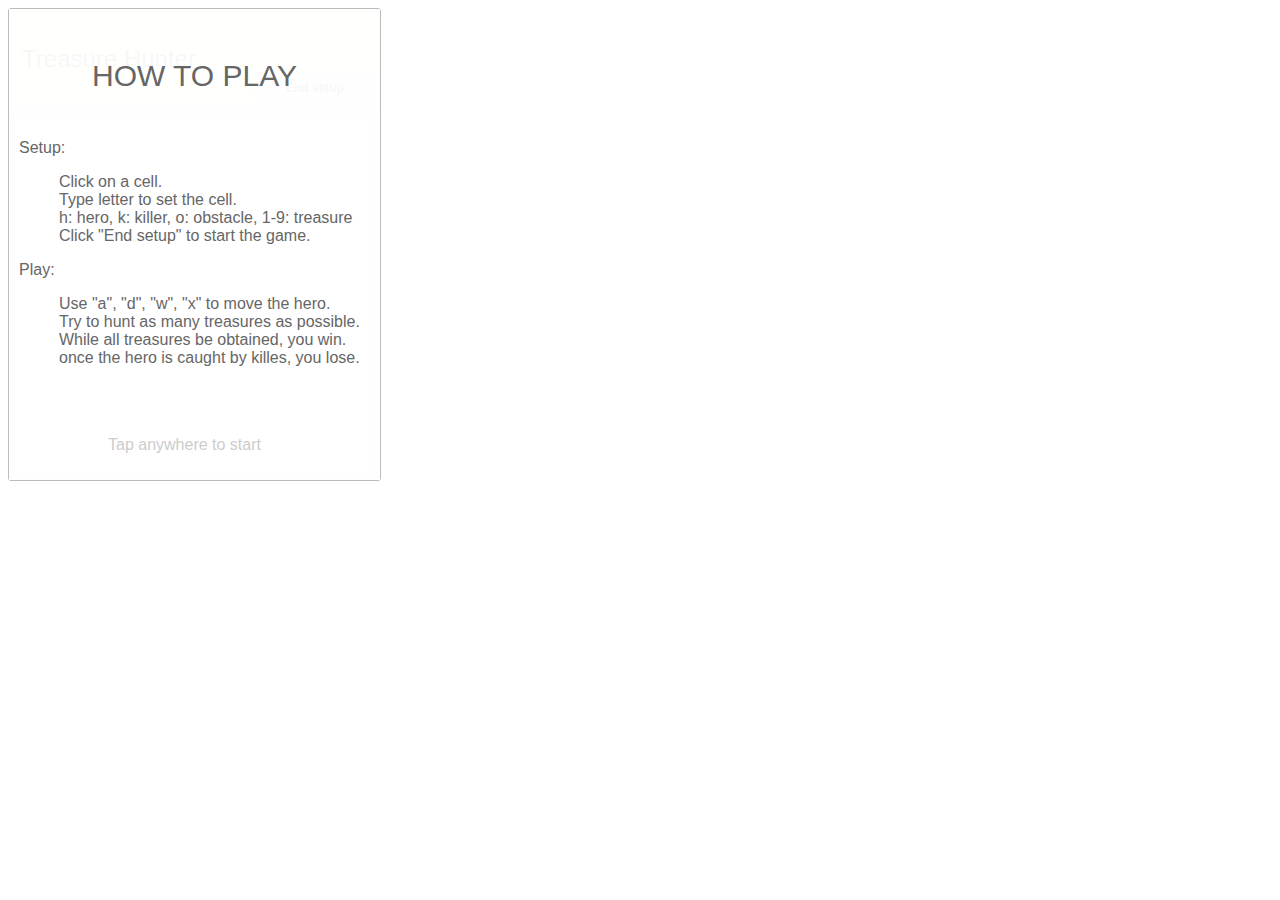
==== index.html @ 4d905840 "rename index page" ====
<!DOCTYPE html>
<html>
<head>
<meta charset="UTF-8">
<title>Treasure Hunter</title>
  <link href="style/main.css" rel="stylesheet" type="text/css">
</head>
<body>
  <div id="play-stage-container" class="container">
    <div class="heading">
      <div class="game-name">Treasure Hunter</div>
      <div id="play-panel" class="panel">
        <div class="score-round-container">
          <p>Score:<span id="score">0</span>
          <p>Round:<span id="round">0</span>
        </div>
        <button id="end-play" class="control">End play</button>
      </div>
      <div id="setup-panel" class="panel">
        <button id="end-setup" class="control">End setup</button>
      </div>
    </div>
    <div id="stage">
      <table>
        <tr>
          <td></td>
          <td></td>
          <td></td>
          <td></td>
          <td></td>
          <td></td>
          <td></td>
          <td></td>
          <td></td>
          <td></td>
        </tr>
        <tr>
          <td></td>
          <td></td>
          <td></td>
          <td></td>
          <td></td>
          <td></td>
          <td></td>
          <td></td>
          <td></td>
          <td></td>
        </tr>
        <tr>
          <td></td>
          <td></td>
          <td></td>
          <td></td>
          <td></td>
          <td></td>
          <td></td>
          <td></td>
          <td></td>
          <td></td>
        </tr>
        <tr>
          <td></td>
          <td></td>
          <td></td>
          <td></td>
          <td></td>
          <td></td>
          <td></td>
          <td></td>
          <td></td>
          <td></td>
        </tr>
        <tr>
          <td></td>
          <td></td>
          <td></td>
          <td></td>
          <td></td>
          <td></td>
          <td></td>
          <td></td>
          <td></td>
          <td></td>
        </tr>
        <tr>
          <td></td>
          <td></td>
          <td></td>
          <td></td>
          <td></td>
          <td></td>
          <td></td>
          <td></td>
          <td></td>
          <td></td>
        </tr>
        <tr>
          <td></td>
          <td></td>
          <td></td>
          <td></td>
          <td></td>
          <td></td>
          <td></td>
          <td></td>
          <td></td>
          <td></td>
        </tr>
        <tr>
          <td></td>
          <td></td>
          <td></td>
          <td></td>
          <td></td>
          <td></td>
          <td></td>
          <td></td>
          <td></td>
          <td></td>
        </tr>
        <tr>
          <td></td>
          <td></td>
          <td></td>
          <td></td>
          <td></td>
          <td></td>
          <td></td>
          <td></td>
          <td></td>
          <td></td>
        </tr>
        <tr>
          <td></td>
          <td></td>
          <td></td>
          <td></td>
          <td></td>
          <td></td>
          <td></td>
          <td></td>
          <td></td>
          <td></td>
        </tr>
      </table>
    </div>
    <div id="end-stage-container">
      <div id="outcome"></div>
      <p class="restart">Tap anywhere to restart</p>
    </div>
    <div id="description-container">
      <div id="description">
        <p class="description-title">HOW TO PLAY</p>
        <dl>
          <dt>Setup:</dt>
          <dd>Click on a cell.</dd>
          <dd>Type letter to set the cell.</dd>
          <dd>h: hero, k: killer, o: obstacle, 1-9: treasure</dd>
          <dd>Click "End setup" to start the game.</dd>
          <dt>Play:</dt>
          <dd>Use "a", "d", "w", "x" to move the hero.</dd>
          <dd>Try to hunt as many treasures as possible.</dd>
          <dd>While all treasures be obtained, you win.</dd>
          <dd>once the hero is caught by killes, you lose.</dd>
      </dl>
      <p class="description-start">Tap anywhere to start</p>
    </div>
    </div>
  </div>
  <script src="game_manager.js"></script>
  <script src="hero.js"></script>
  <script src="obstacle.js"></script>
  <script src="killer.js"></script>
  <script src="treasure.js"></script>
  <script src="grid.js"></script>
<script>
  Array.prototype.removeElement = function(index) {
    if (index < 0)
      return this;
    return this.slice(0, index).concat(this.slice(index + 1, this.length));
  }

  function $(id) {
    return document.getElementById(id);
  }

  var gameManager = new GameManager();
  gameManager.initGame();


</script>
</body>
</html>
---- style/main.css ----
@CHARSET "UTF-8";

body {
	position: relative;
	text-align: center;
	font-family: "Arial";
	color: #333333;
}

.container {
	position: absolute;
	width: 371px;
	
	background-color: #e3e3e3;
	border: 1px solid #bbb;
	border-radius: 3px;
	-webkit-box-shadow: inset 0 0 1px 1px #f6f6f6;
	box-shadow: inset 0 0 1px 1px #f6f6f6;
	z-index: -100;
}

#end-stage-container {
	position: absolute;
	top: 0;
	margin: 0 auto;
	width: 100%;
	height: 100%;
	display: none;
	color: black;
	
	background:rgba(128, 128, 128, 0.8) none repeat scroll 0 0 !important;
}

.restart {
	position: absolute;
	bottom: 10px;
	width: 100%;
	text-align: center;
	color: #CCC;
}

#description-container {
	position: absolute;
	top: 0;
	margin: 0 auto;
	width: 100%;
	height: 100%;
	color: black;
	text-align: left;
	
	background:rgba(255, 255, 255, 0.96) none repeat scroll 0 0 !important;
}

#description {
	margin: 50px 10px auto 10px;
	color: #666;
	cursor: pointer;
}

#description .description-title {
	font-size: 30px;
	text-align: center;
}

#description dt {
	line-height: 50px;
}

#description .description-start {
	position: absolute;
	margin-left: -20px;
	bottom: 10px;
	width: 100%;
	text-align: center;
	color: #CCC;
}

.heading {
	position: relative;
	height: 100px;
	background-color: #FFFFDD;
	border-radius: 3px 3px 0 0;
}

.game-name {
	position: relative;
	float: left;
	width: 200px;
	height: 100%;
	line-height: 100px;
	font-size: 24px;
}

.panel {
	position: relative;
	float: right;
	width: 120px;
	height: 100%;
	margin-right: 5px;
}

.score-round-container {
	margin: 5px auto;
	background: #eeeeee;
	border: 1px solid #bbb;
	border-radius: 3px;
	-webkit-box-shadow: inset 0 0 1px 1px #f6f6f6;
	box-shadow: inset 0 0 1px 1px #f6f6f6;
}

.score-round-container p {
	margin: 5px;
}

button.control {
	position: absolute;
	bottom: 5px;
	left: 0;
	width: 120px;
	
	background: #e3e3e3;
	border: 1px solid #bbb;
	border-radius: 3px;
	-webkit-box-shadow: inset 0 0 1px 1px #f6f6f6;
	box-shadow: inset 0 0 1px 1px #f6f6f6;
	color: #333;
	font: bold 12px/1 "helvetica neue", helvetica, arial, sans-serif;
	padding: 8px 0 9px;
	text-align: center;
	text-shadow: 0 1px 0 #fff;
}

button.control:hover {
	background: #d9d9d9;
	-webkit-box-shadow: inset 0 0 1px 1px #eaeaea;
	box-shadow: inset 0 0 1px 1px #eaeaea;
	color: #222;
	cursor: pointer;
}

button.control:active {
	background: #d0d0d0;
	-webkit-box-shadow: inset 0 0 1px 1px #e3e3e3;
	box-shadow: inset 0 0 1px 1px #e3e3e3;
	color: #000;
}

#stage {
	position: relative;
	width: 361px;
	height: 361px;
	margin: 5px auto 5px auto;
	background-color: #F9F9F9;
	z-index: -100;
}

table {
	border-collapse: collapse;
	position: absolute;
	width: 361px;
	height: 361px;
}

td {
	border: 1px solid #e3e3e3;
}

td:focus {
	border: 2px solid #e3e3e3;
}

#outcome {
	margin-top: 200px;
	font-size: 48px;
}

.cell {
	position: absolute;
	line-height: 36px;
	width: 35px;
	height: 35px;
}

.hero {
	/* background-color: #CCFFCC; */
	background-image: url(../images/hero.png);
	background-size: contain;
	border: 0px;
	z-index: -20;
}

.killer {
	/* background-color: #FFCCCC; */
	background-image: url(../images/killer.png);
	background-size: contain;
	z-index: -10;
}

.treasure {
	/* background-color: #FFFFCC; */
	background-image: url(../images/treasure.png);
	background-size: contain;
	z-index: -30;
}

.obstacle {
	/* background-color: #CCCCCC; */
	background-image: url(../images/obstacle.png);
	background-size: contain;
	z-index: -10;
}
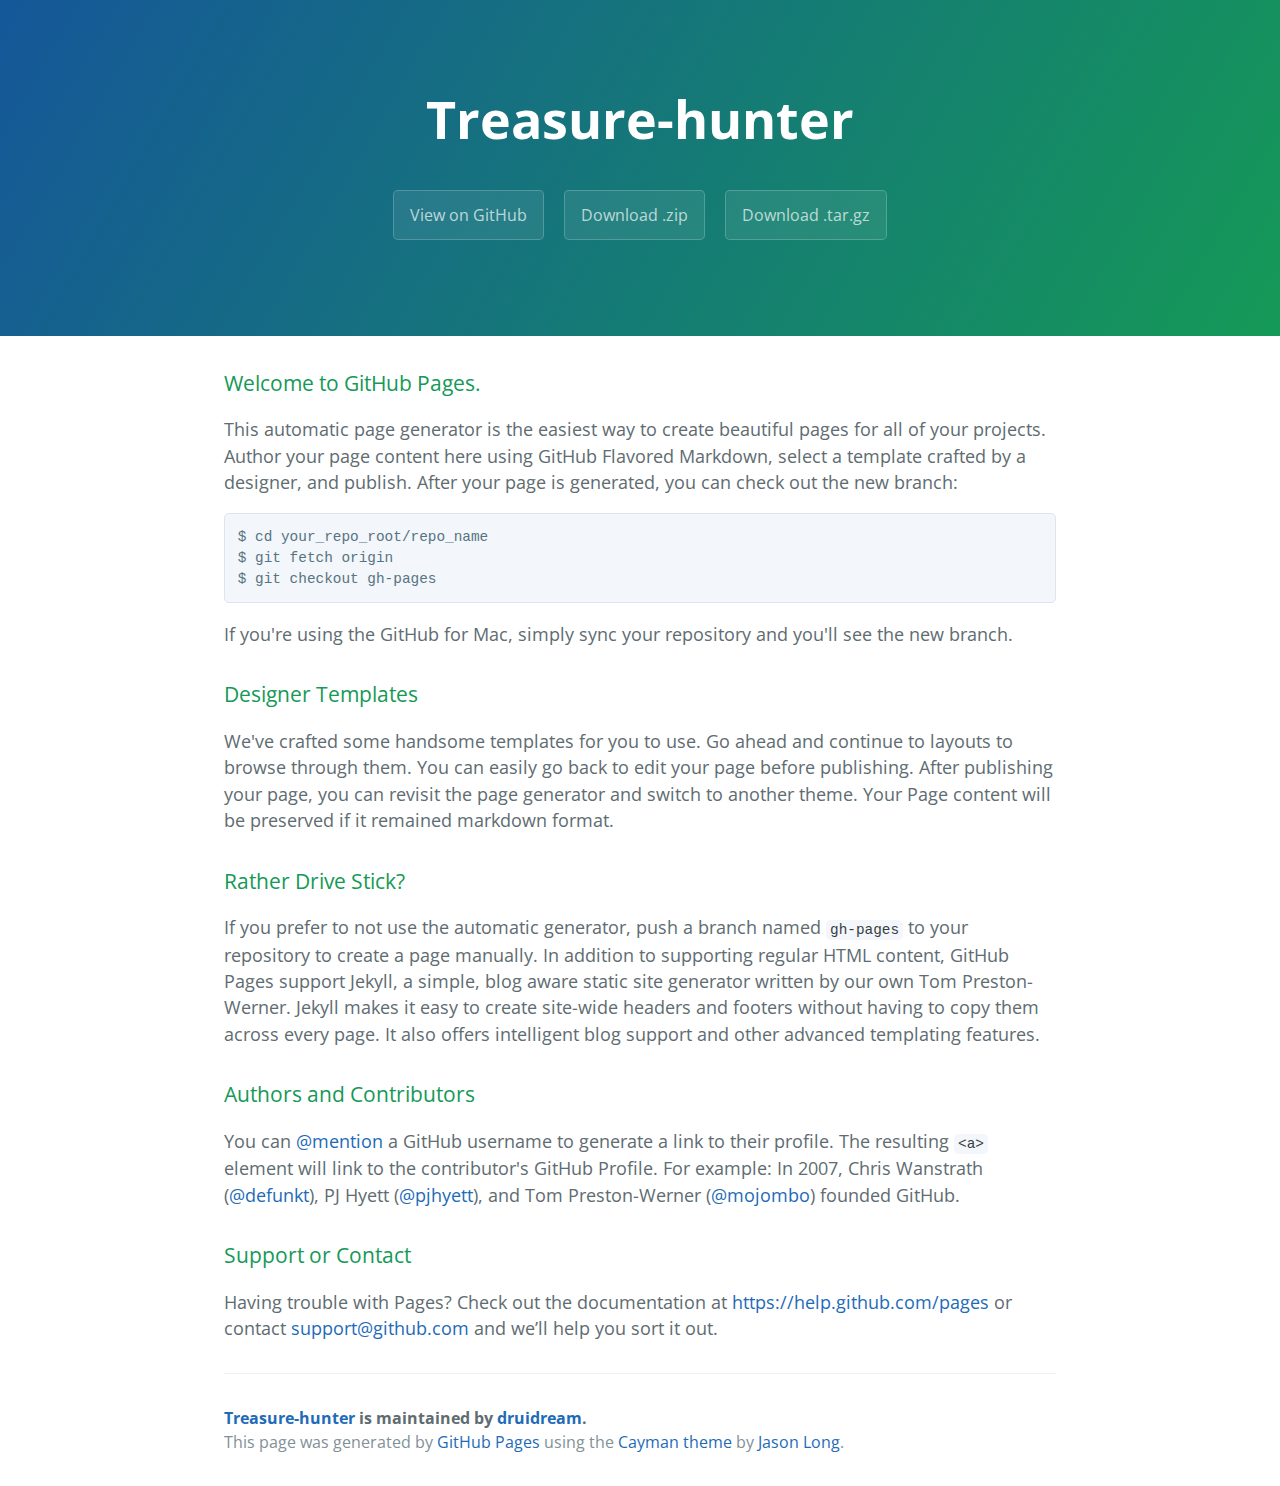
==== commit 430e3e23: "Create gh-pages branch via GitHub" ====
--- a/index.html
+++ b/index.html
@@ -1,193 +1,65 @@
 <!DOCTYPE html>
-<html>
-<head>
-<meta charset="UTF-8">
-<title>Treasure Hunter</title>
-  <link href="style/main.css" rel="stylesheet" type="text/css">
-</head>
-<body>
-  <div id="play-stage-container" class="container">
-    <div class="heading">
-      <div class="game-name">Treasure Hunter</div>
-      <div id="play-panel" class="panel">
-        <div class="score-round-container">
-          <p>Score:<span id="score">0</span>
-          <p>Round:<span id="round">0</span>
-        </div>
-        <button id="end-play" class="control">End play</button>
-      </div>
-      <div id="setup-panel" class="panel">
-        <button id="end-setup" class="control">End setup</button>
-      </div>
-    </div>
-    <div id="stage">
-      <table>
-        <tr>
-          <td></td>
-          <td></td>
-          <td></td>
-          <td></td>
-          <td></td>
-          <td></td>
-          <td></td>
-          <td></td>
-          <td></td>
-          <td></td>
-        </tr>
-        <tr>
-          <td></td>
-          <td></td>
-          <td></td>
-          <td></td>
-          <td></td>
-          <td></td>
-          <td></td>
-          <td></td>
-          <td></td>
-          <td></td>
-        </tr>
-        <tr>
-          <td></td>
-          <td></td>
-          <td></td>
-          <td></td>
-          <td></td>
-          <td></td>
-          <td></td>
-          <td></td>
-          <td></td>
-          <td></td>
-        </tr>
-        <tr>
-          <td></td>
-          <td></td>
-          <td></td>
-          <td></td>
-          <td></td>
-          <td></td>
-          <td></td>
-          <td></td>
-          <td></td>
-          <td></td>
-        </tr>
-        <tr>
-          <td></td>
-          <td></td>
-          <td></td>
-          <td></td>
-          <td></td>
-          <td></td>
-          <td></td>
-          <td></td>
-          <td></td>
-          <td></td>
-        </tr>
-        <tr>
-          <td></td>
-          <td></td>
-          <td></td>
-          <td></td>
-          <td></td>
-          <td></td>
-          <td></td>
-          <td></td>
-          <td></td>
-          <td></td>
-        </tr>
-        <tr>
-          <td></td>
-          <td></td>
-          <td></td>
-          <td></td>
-          <td></td>
-          <td></td>
-          <td></td>
-          <td></td>
-          <td></td>
-          <td></td>
-        </tr>
-        <tr>
-          <td></td>
-          <td></td>
-          <td></td>
-          <td></td>
-          <td></td>
-          <td></td>
-          <td></td>
-          <td></td>
-          <td></td>
-          <td></td>
-        </tr>
-        <tr>
-          <td></td>
-          <td></td>
-          <td></td>
-          <td></td>
-          <td></td>
-          <td></td>
-          <td></td>
-          <td></td>
-          <td></td>
-          <td></td>
-        </tr>
-        <tr>
-          <td></td>
-          <td></td>
-          <td></td>
-          <td></td>
-          <td></td>
-          <td></td>
-          <td></td>
-          <td></td>
-          <td></td>
-          <td></td>
-        </tr>
-      </table>
-    </div>
-    <div id="end-stage-container">
-      <div id="outcome"></div>
-      <p class="restart">Tap anywhere to restart</p>
-    </div>
-    <div id="description-container">
-      <div id="description">
-        <p class="description-title">HOW TO PLAY</p>
-        <dl>
-          <dt>Setup:</dt>
-          <dd>Click on a cell.</dd>
-          <dd>Type letter to set the cell.</dd>
-          <dd>h: hero, k: killer, o: obstacle, 1-9: treasure</dd>
-          <dd>Click "End setup" to start the game.</dd>
-          <dt>Play:</dt>
-          <dd>Use "a", "d", "w", "x" to move the hero.</dd>
-          <dd>Try to hunt as many treasures as possible.</dd>
-          <dd>While all treasures be obtained, you win.</dd>
-          <dd>once the hero is caught by killes, you lose.</dd>
-      </dl>
-      <p class="description-start">Tap anywhere to start</p>
-    </div>
-    </div>
-  </div>
-  <script src="game_manager.js"></script>
-  <script src="hero.js"></script>
-  <script src="obstacle.js"></script>
-  <script src="killer.js"></script>
-  <script src="treasure.js"></script>
-  <script src="grid.js"></script>
-<script>
-  Array.prototype.removeElement = function(index) {
-    if (index < 0)
-      return this;
-    return this.slice(0, index).concat(this.slice(index + 1, this.length));
-  }
+<html lang="en-us">
+  <head>
+    <meta charset="UTF-8">
+    <title>Treasure-hunter by druidream</title>
+    <meta name="viewport" content="width=device-width, initial-scale=1">
+    <link rel="stylesheet" type="text/css" href="stylesheets/normalize.css" media="screen">
+    <link href='http://fonts.googleapis.com/css?family=Open+Sans:400,700' rel='stylesheet' type='text/css'>
+    <link rel="stylesheet" type="text/css" href="stylesheets/stylesheet.css" media="screen">
+    <link rel="stylesheet" type="text/css" href="stylesheets/github-light.css" media="screen">
+  </head>
+  <body>
+    <section class="page-header">
+      <h1 class="project-name">Treasure-hunter</h1>
+      <h2 class="project-tagline"></h2>
+      <a href="https://github.com/druidream/Treasure-hunter" class="btn">View on GitHub</a>
+      <a href="https://github.com/druidream/Treasure-hunter/zipball/master" class="btn">Download .zip</a>
+      <a href="https://github.com/druidream/Treasure-hunter/tarball/master" class="btn">Download .tar.gz</a>
+    </section>
 
-  function $(id) {
-    return document.getElementById(id);
-  }
+    <section class="main-content">
+      <h3>
+<a id="welcome-to-github-pages" class="anchor" href="#welcome-to-github-pages" aria-hidden="true"><span class="octicon octicon-link"></span></a>Welcome to GitHub Pages.</h3>
 
-  var gameManager = new GameManager();
-  gameManager.initGame();
+<p>This automatic page generator is the easiest way to create beautiful pages for all of your projects. Author your page content here using GitHub Flavored Markdown, select a template crafted by a designer, and publish. After your page is generated, you can check out the new branch:</p>
 
+<pre><code>$ cd your_repo_root/repo_name
+$ git fetch origin
+$ git checkout gh-pages
+</code></pre>
 
-</script>
-</body>
-</html>+<p>If you're using the GitHub for Mac, simply sync your repository and you'll see the new branch.</p>
+
+<h3>
+<a id="designer-templates" class="anchor" href="#designer-templates" aria-hidden="true"><span class="octicon octicon-link"></span></a>Designer Templates</h3>
+
+<p>We've crafted some handsome templates for you to use. Go ahead and continue to layouts to browse through them. You can easily go back to edit your page before publishing. After publishing your page, you can revisit the page generator and switch to another theme. Your Page content will be preserved if it remained markdown format.</p>
+
+<h3>
+<a id="rather-drive-stick" class="anchor" href="#rather-drive-stick" aria-hidden="true"><span class="octicon octicon-link"></span></a>Rather Drive Stick?</h3>
+
+<p>If you prefer to not use the automatic generator, push a branch named <code>gh-pages</code> to your repository to create a page manually. In addition to supporting regular HTML content, GitHub Pages support Jekyll, a simple, blog aware static site generator written by our own Tom Preston-Werner. Jekyll makes it easy to create site-wide headers and footers without having to copy them across every page. It also offers intelligent blog support and other advanced templating features.</p>
+
+<h3>
+<a id="authors-and-contributors" class="anchor" href="#authors-and-contributors" aria-hidden="true"><span class="octicon octicon-link"></span></a>Authors and Contributors</h3>
+
+<p>You can <a href="https://github.com/blog/821" class="user-mention">@mention</a> a GitHub username to generate a link to their profile. The resulting <code>&lt;a&gt;</code> element will link to the contributor's GitHub Profile. For example: In 2007, Chris Wanstrath (<a href="https://github.com/defunkt" class="user-mention">@defunkt</a>), PJ Hyett (<a href="https://github.com/pjhyett" class="user-mention">@pjhyett</a>), and Tom Preston-Werner (<a href="https://github.com/mojombo" class="user-mention">@mojombo</a>) founded GitHub.</p>
+
+<h3>
+<a id="support-or-contact" class="anchor" href="#support-or-contact" aria-hidden="true"><span class="octicon octicon-link"></span></a>Support or Contact</h3>
+
+<p>Having trouble with Pages? Check out the documentation at <a href="https://help.github.com/pages">https://help.github.com/pages</a> or contact <a href="mailto:support@github.com">support@github.com</a> and we’ll help you sort it out.</p>
+
+      <footer class="site-footer">
+        <span class="site-footer-owner"><a href="https://github.com/druidream/Treasure-hunter">Treasure-hunter</a> is maintained by <a href="https://github.com/druidream">druidream</a>.</span>
+
+        <span class="site-footer-credits">This page was generated by <a href="https://pages.github.com">GitHub Pages</a> using the <a href="https://github.com/jasonlong/cayman-theme">Cayman theme</a> by <a href="https://twitter.com/jasonlong">Jason Long</a>.</span>
+      </footer>
+
+    </section>
+
+  
+  </body>
+</html>
+
--- a/stylesheets/stylesheet.css
+++ b/stylesheets/stylesheet.css
@@ -0,0 +1,245 @@
+* {
+  box-sizing: border-box; }
+
+body {
+  padding: 0;
+  margin: 0;
+  font-family: "Open Sans", "Helvetica Neue", Helvetica, Arial, sans-serif;
+  font-size: 16px;
+  line-height: 1.5;
+  color: #606c71; }
+
+a {
+  color: #1e6bb8;
+  text-decoration: none; }
+  a:hover {
+    text-decoration: underline; }
+
+.btn {
+  display: inline-block;
+  margin-bottom: 1rem;
+  color: rgba(255, 255, 255, 0.7);
+  background-color: rgba(255, 255, 255, 0.08);
+  border-color: rgba(255, 255, 255, 0.2);
+  border-style: solid;
+  border-width: 1px;
+  border-radius: 0.3rem;
+  transition: color 0.2s, background-color 0.2s, border-color 0.2s; }
+  .btn + .btn {
+    margin-left: 1rem; }
+
+.btn:hover {
+  color: rgba(255, 255, 255, 0.8);
+  text-decoration: none;
+  background-color: rgba(255, 255, 255, 0.2);
+  border-color: rgba(255, 255, 255, 0.3); }
+
+@media screen and (min-width: 64em) {
+  .btn {
+    padding: 0.75rem 1rem; } }
+
+@media screen and (min-width: 42em) and (max-width: 64em) {
+  .btn {
+    padding: 0.6rem 0.9rem;
+    font-size: 0.9rem; } }
+
+@media screen and (max-width: 42em) {
+  .btn {
+    display: block;
+    width: 100%;
+    padding: 0.75rem;
+    font-size: 0.9rem; }
+    .btn + .btn {
+      margin-top: 1rem;
+      margin-left: 0; } }
+
+.page-header {
+  color: #fff;
+  text-align: center;
+  background-color: #159957;
+  background-image: linear-gradient(120deg, #155799, #159957); }
+
+@media screen and (min-width: 64em) {
+  .page-header {
+    padding: 5rem 6rem; } }
+
+@media screen and (min-width: 42em) and (max-width: 64em) {
+  .page-header {
+    padding: 3rem 4rem; } }
+
+@media screen and (max-width: 42em) {
+  .page-header {
+    padding: 2rem 1rem; } }
+
+.project-name {
+  margin-top: 0;
+  margin-bottom: 0.1rem; }
+
+@media screen and (min-width: 64em) {
+  .project-name {
+    font-size: 3.25rem; } }
+
+@media screen and (min-width: 42em) and (max-width: 64em) {
+  .project-name {
+    font-size: 2.25rem; } }
+
+@media screen and (max-width: 42em) {
+  .project-name {
+    font-size: 1.75rem; } }
+
+.project-tagline {
+  margin-bottom: 2rem;
+  font-weight: normal;
+  opacity: 0.7; }
+
+@media screen and (min-width: 64em) {
+  .project-tagline {
+    font-size: 1.25rem; } }
+
+@media screen and (min-width: 42em) and (max-width: 64em) {
+  .project-tagline {
+    font-size: 1.15rem; } }
+
+@media screen and (max-width: 42em) {
+  .project-tagline {
+    font-size: 1rem; } }
+
+.main-content :first-child {
+  margin-top: 0; }
+.main-content img {
+  max-width: 100%; }
+.main-content h1, .main-content h2, .main-content h3, .main-content h4, .main-content h5, .main-content h6 {
+  margin-top: 2rem;
+  margin-bottom: 1rem;
+  font-weight: normal;
+  color: #159957; }
+.main-content p {
+  margin-bottom: 1em; }
+.main-content code {
+  padding: 2px 4px;
+  font-family: Consolas, "Liberation Mono", Menlo, Courier, monospace;
+  font-size: 0.9rem;
+  color: #383e41;
+  background-color: #f3f6fa;
+  border-radius: 0.3rem; }
+.main-content pre {
+  padding: 0.8rem;
+  margin-top: 0;
+  margin-bottom: 1rem;
+  font: 1rem Consolas, "Liberation Mono", Menlo, Courier, monospace;
+  color: #567482;
+  word-wrap: normal;
+  background-color: #f3f6fa;
+  border: solid 1px #dce6f0;
+  border-radius: 0.3rem; }
+  .main-content pre > code {
+    padding: 0;
+    margin: 0;
+    font-size: 0.9rem;
+    color: #567482;
+    word-break: normal;
+    white-space: pre;
+    background: transparent;
+    border: 0; }
+.main-content .highlight {
+  margin-bottom: 1rem; }
+  .main-content .highlight pre {
+    margin-bottom: 0;
+    word-break: normal; }
+.main-content .highlight pre, .main-content pre {
+  padding: 0.8rem;
+  overflow: auto;
+  font-size: 0.9rem;
+  line-height: 1.45;
+  border-radius: 0.3rem; }
+.main-content pre code, .main-content pre tt {
+  display: inline;
+  max-width: initial;
+  padding: 0;
+  margin: 0;
+  overflow: initial;
+  line-height: inherit;
+  word-wrap: normal;
+  background-color: transparent;
+  border: 0; }
+  .main-content pre code:before, .main-content pre code:after, .main-content pre tt:before, .main-content pre tt:after {
+    content: normal; }
+.main-content ul, .main-content ol {
+  margin-top: 0; }
+.main-content blockquote {
+  padding: 0 1rem;
+  margin-left: 0;
+  color: #819198;
+  border-left: 0.3rem solid #dce6f0; }
+  .main-content blockquote > :first-child {
+    margin-top: 0; }
+  .main-content blockquote > :last-child {
+    margin-bottom: 0; }
+.main-content table {
+  display: block;
+  width: 100%;
+  overflow: auto;
+  word-break: normal;
+  word-break: keep-all; }
+  .main-content table th {
+    font-weight: bold; }
+  .main-content table th, .main-content table td {
+    padding: 0.5rem 1rem;
+    border: 1px solid #e9ebec; }
+.main-content dl {
+  padding: 0; }
+  .main-content dl dt {
+    padding: 0;
+    margin-top: 1rem;
+    font-size: 1rem;
+    font-weight: bold; }
+  .main-content dl dd {
+    padding: 0;
+    margin-bottom: 1rem; }
+.main-content hr {
+  height: 2px;
+  padding: 0;
+  margin: 1rem 0;
+  background-color: #eff0f1;
+  border: 0; }
+
+@media screen and (min-width: 64em) {
+  .main-content {
+    max-width: 64rem;
+    padding: 2rem 6rem;
+    margin: 0 auto;
+    font-size: 1.1rem; } }
+
+@media screen and (min-width: 42em) and (max-width: 64em) {
+  .main-content {
+    padding: 2rem 4rem;
+    font-size: 1.1rem; } }
+
+@media screen and (max-width: 42em) {
+  .main-content {
+    padding: 2rem 1rem;
+    font-size: 1rem; } }
+
+.site-footer {
+  padding-top: 2rem;
+  margin-top: 2rem;
+  border-top: solid 1px #eff0f1; }
+
+.site-footer-owner {
+  display: block;
+  font-weight: bold; }
+
+.site-footer-credits {
+  color: #819198; }
+
+@media screen and (min-width: 64em) {
+  .site-footer {
+    font-size: 1rem; } }
+
+@media screen and (min-width: 42em) and (max-width: 64em) {
+  .site-footer {
+    font-size: 1rem; } }
+
+@media screen and (max-width: 42em) {
+  .site-footer {
+    font-size: 0.9rem; } }
--- a/stylesheets/github-light.css
+++ b/stylesheets/github-light.css
@@ -0,0 +1,115 @@
+/*
+   Copyright 2014 GitHub Inc.
+
+   Licensed under the Apache License, Version 2.0 (the "License");
+   you may not use this file except in compliance with the License.
+   You may obtain a copy of the License at
+
+       http://www.apache.org/licenses/LICENSE-2.0
+
+   Unless required by applicable law or agreed to in writing, software
+   distributed under the License is distributed on an "AS IS" BASIS,
+   WITHOUT WARRANTIES OR CONDITIONS OF ANY KIND, either express or implied.
+   See the License for the specific language governing permissions and
+   limitations under the License.
+
+*/
+
+.pl-c /* comment */ {
+  color: #969896;
+}
+
+.pl-c1      /* constant, markup.raw, meta.diff.header, meta.module-reference, meta.property-name, support, support.constant, support.variable, variable.other.constant */,
+.pl-s .pl-v /* string variable */ {
+  color: #0086b3;
+}
+
+.pl-e  /* entity */,
+.pl-en /* entity.name */ {
+  color: #795da3;
+}
+
+.pl-s .pl-s1 /* string source */,
+.pl-smi      /* storage.modifier.import, storage.modifier.package, storage.type.java, variable.other, variable.parameter.function */ {
+  color: #333;
+}
+
+.pl-ent /* entity.name.tag */ {
+  color: #63a35c;
+}
+
+.pl-k /* keyword, storage, storage.type */ {
+  color: #a71d5d;
+}
+
+.pl-pds              /* punctuation.definition.string, string.regexp.character-class */,
+.pl-s                /* string */,
+.pl-s .pl-pse .pl-s1 /* string punctuation.section.embedded source */,
+.pl-sr               /* string.regexp */,
+.pl-sr .pl-cce       /* string.regexp constant.character.escape */,
+.pl-sr .pl-sra       /* string.regexp string.regexp.arbitrary-repitition */,
+.pl-sr .pl-sre       /* string.regexp source.ruby.embedded */ {
+  color: #183691;
+}
+
+.pl-v /* variable */ {
+  color: #ed6a43;
+}
+
+.pl-id /* invalid.deprecated */ {
+  color: #b52a1d;
+}
+
+.pl-ii /* invalid.illegal */ {
+  background-color: #b52a1d;
+  color: #f8f8f8;
+}
+
+.pl-sr .pl-cce /* string.regexp constant.character.escape */ {
+  color: #63a35c;
+  font-weight: bold;
+}
+
+.pl-ml /* markup.list */ {
+  color: #693a17;
+}
+
+.pl-mh        /* markup.heading */,
+.pl-mh .pl-en /* markup.heading entity.name */,
+.pl-ms        /* meta.separator */ {
+  color: #1d3e81;
+  font-weight: bold;
+}
+
+.pl-mq /* markup.quote */ {
+  color: #008080;
+}
+
+.pl-mi /* markup.italic */ {
+  color: #333;
+  font-style: italic;
+}
+
+.pl-mb /* markup.bold */ {
+  color: #333;
+  font-weight: bold;
+}
+
+.pl-md /* markup.deleted, meta.diff.header.from-file */ {
+  background-color: #ffecec;
+  color: #bd2c00;
+}
+
+.pl-mi1 /* markup.inserted, meta.diff.header.to-file */ {
+  background-color: #eaffea;
+  color: #55a532;
+}
+
+.pl-mdr /* meta.diff.range */ {
+  color: #795da3;
+  font-weight: bold;
+}
+
+.pl-mo /* meta.output */ {
+  color: #1d3e81;
+}
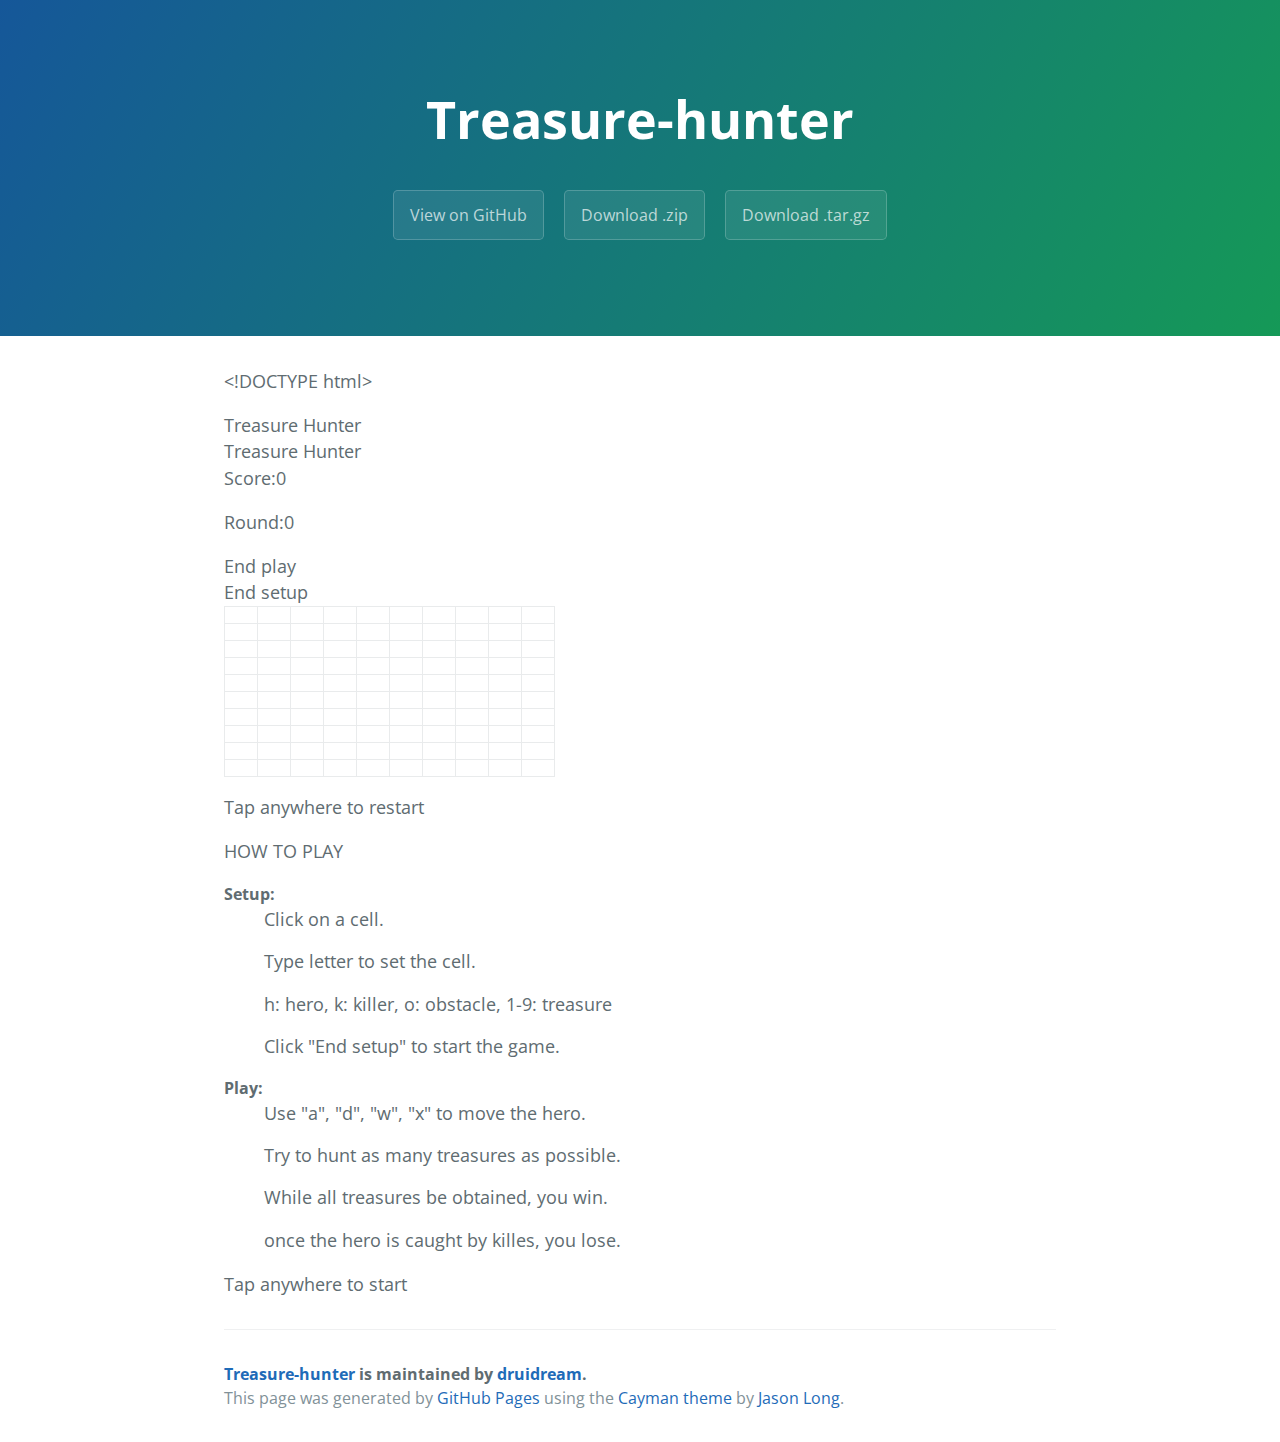
==== commit 1397a74f: "Create gh-pages branch via GitHub" ====
--- a/index.html
+++ b/index.html
@@ -19,37 +19,188 @@
     </section>
 
     <section class="main-content">
-      <h3>
-<a id="welcome-to-github-pages" class="anchor" href="#welcome-to-github-pages" aria-hidden="true"><span class="octicon octicon-link"></span></a>Welcome to GitHub Pages.</h3>
-
-<p>This automatic page generator is the easiest way to create beautiful pages for all of your projects. Author your page content here using GitHub Flavored Markdown, select a template crafted by a designer, and publish. After your page is generated, you can check out the new branch:</p>
-
-<pre><code>$ cd your_repo_root/repo_name
-$ git fetch origin
-$ git checkout gh-pages
-</code></pre>
-
-<p>If you're using the GitHub for Mac, simply sync your repository and you'll see the new branch.</p>
-
-<h3>
-<a id="designer-templates" class="anchor" href="#designer-templates" aria-hidden="true"><span class="octicon octicon-link"></span></a>Designer Templates</h3>
-
-<p>We've crafted some handsome templates for you to use. Go ahead and continue to layouts to browse through them. You can easily go back to edit your page before publishing. After publishing your page, you can revisit the page generator and switch to another theme. Your Page content will be preserved if it remained markdown format.</p>
-
-<h3>
-<a id="rather-drive-stick" class="anchor" href="#rather-drive-stick" aria-hidden="true"><span class="octicon octicon-link"></span></a>Rather Drive Stick?</h3>
-
-<p>If you prefer to not use the automatic generator, push a branch named <code>gh-pages</code> to your repository to create a page manually. In addition to supporting regular HTML content, GitHub Pages support Jekyll, a simple, blog aware static site generator written by our own Tom Preston-Werner. Jekyll makes it easy to create site-wide headers and footers without having to copy them across every page. It also offers intelligent blog support and other advanced templating features.</p>
-
-<h3>
-<a id="authors-and-contributors" class="anchor" href="#authors-and-contributors" aria-hidden="true"><span class="octicon octicon-link"></span></a>Authors and Contributors</h3>
-
-<p>You can <a href="https://github.com/blog/821" class="user-mention">@mention</a> a GitHub username to generate a link to their profile. The resulting <code>&lt;a&gt;</code> element will link to the contributor's GitHub Profile. For example: In 2007, Chris Wanstrath (<a href="https://github.com/defunkt" class="user-mention">@defunkt</a>), PJ Hyett (<a href="https://github.com/pjhyett" class="user-mention">@pjhyett</a>), and Tom Preston-Werner (<a href="https://github.com/mojombo" class="user-mention">@mojombo</a>) founded GitHub.</p>
-
-<h3>
-<a id="support-or-contact" class="anchor" href="#support-or-contact" aria-hidden="true"><span class="octicon octicon-link"></span></a>Support or Contact</h3>
-
-<p>Having trouble with Pages? Check out the documentation at <a href="https://help.github.com/pages">https://help.github.com/pages</a> or contact <a href="mailto:support@github.com">support@github.com</a> and we’ll help you sort it out.</p>
+      <p>&lt;!DOCTYPE html&gt;
+
+</p>
+
+Treasure Hunter
+  
+
+
+  <div id="play-stage-container">
+    <div>
+      <div>Treasure Hunter</div>
+      <div id="play-panel">
+        <div>
+          <p>Score:0
+          </p>
+<p>Round:0
+        </p>
+</div>
+        End play
+      </div>
+      <div id="setup-panel">
+        End setup
+      </div>
+    </div>
+    <div id="stage">
+      <table>
+        <tr>
+          <td></td>
+          <td></td>
+          <td></td>
+          <td></td>
+          <td></td>
+          <td></td>
+          <td></td>
+          <td></td>
+          <td></td>
+          <td></td>
+        </tr>
+        <tr>
+          <td></td>
+          <td></td>
+          <td></td>
+          <td></td>
+          <td></td>
+          <td></td>
+          <td></td>
+          <td></td>
+          <td></td>
+          <td></td>
+        </tr>
+        <tr>
+          <td></td>
+          <td></td>
+          <td></td>
+          <td></td>
+          <td></td>
+          <td></td>
+          <td></td>
+          <td></td>
+          <td></td>
+          <td></td>
+        </tr>
+        <tr>
+          <td></td>
+          <td></td>
+          <td></td>
+          <td></td>
+          <td></td>
+          <td></td>
+          <td></td>
+          <td></td>
+          <td></td>
+          <td></td>
+        </tr>
+        <tr>
+          <td></td>
+          <td></td>
+          <td></td>
+          <td></td>
+          <td></td>
+          <td></td>
+          <td></td>
+          <td></td>
+          <td></td>
+          <td></td>
+        </tr>
+        <tr>
+          <td></td>
+          <td></td>
+          <td></td>
+          <td></td>
+          <td></td>
+          <td></td>
+          <td></td>
+          <td></td>
+          <td></td>
+          <td></td>
+        </tr>
+        <tr>
+          <td></td>
+          <td></td>
+          <td></td>
+          <td></td>
+          <td></td>
+          <td></td>
+          <td></td>
+          <td></td>
+          <td></td>
+          <td></td>
+        </tr>
+        <tr>
+          <td></td>
+          <td></td>
+          <td></td>
+          <td></td>
+          <td></td>
+          <td></td>
+          <td></td>
+          <td></td>
+          <td></td>
+          <td></td>
+        </tr>
+        <tr>
+          <td></td>
+          <td></td>
+          <td></td>
+          <td></td>
+          <td></td>
+          <td></td>
+          <td></td>
+          <td></td>
+          <td></td>
+          <td></td>
+        </tr>
+        <tr>
+          <td></td>
+          <td></td>
+          <td></td>
+          <td></td>
+          <td></td>
+          <td></td>
+          <td></td>
+          <td></td>
+          <td></td>
+          <td></td>
+        </tr>
+      </table>
+    </div>
+    <div id="end-stage-container">
+      <div id="outcome"></div>
+      <p>Tap anywhere to restart</p>
+    </div>
+    <div id="description-container">
+      <div id="description">
+        <p>HOW TO PLAY</p>
+        <dl>
+          <dt>Setup:</dt>
+          <dd>Click on a cell.</dd>
+          <dd>Type letter to set the cell.</dd>
+          <dd>h: hero, k: killer, o: obstacle, 1-9: treasure</dd>
+          <dd>Click "End setup" to start the game.</dd>
+          <dt>Play:</dt>
+          <dd>Use "a", "d", "w", "x" to move the hero.</dd>
+          <dd>Try to hunt as many treasures as possible.</dd>
+          <dd>While all treasures be obtained, you win.</dd>
+          <dd>once the hero is caught by killes, you lose.</dd>
+      </dl>
+      <p>Tap anywhere to start</p>
+    </div>
+    </div>
+  </div>
+  
+  
+  
+  
+  
+  
+
+
+
+<p>
+</p>
 
       <footer class="site-footer">
         <span class="site-footer-owner"><a href="https://github.com/druidream/Treasure-hunter">Treasure-hunter</a> is maintained by <a href="https://github.com/druidream">druidream</a>.</span>
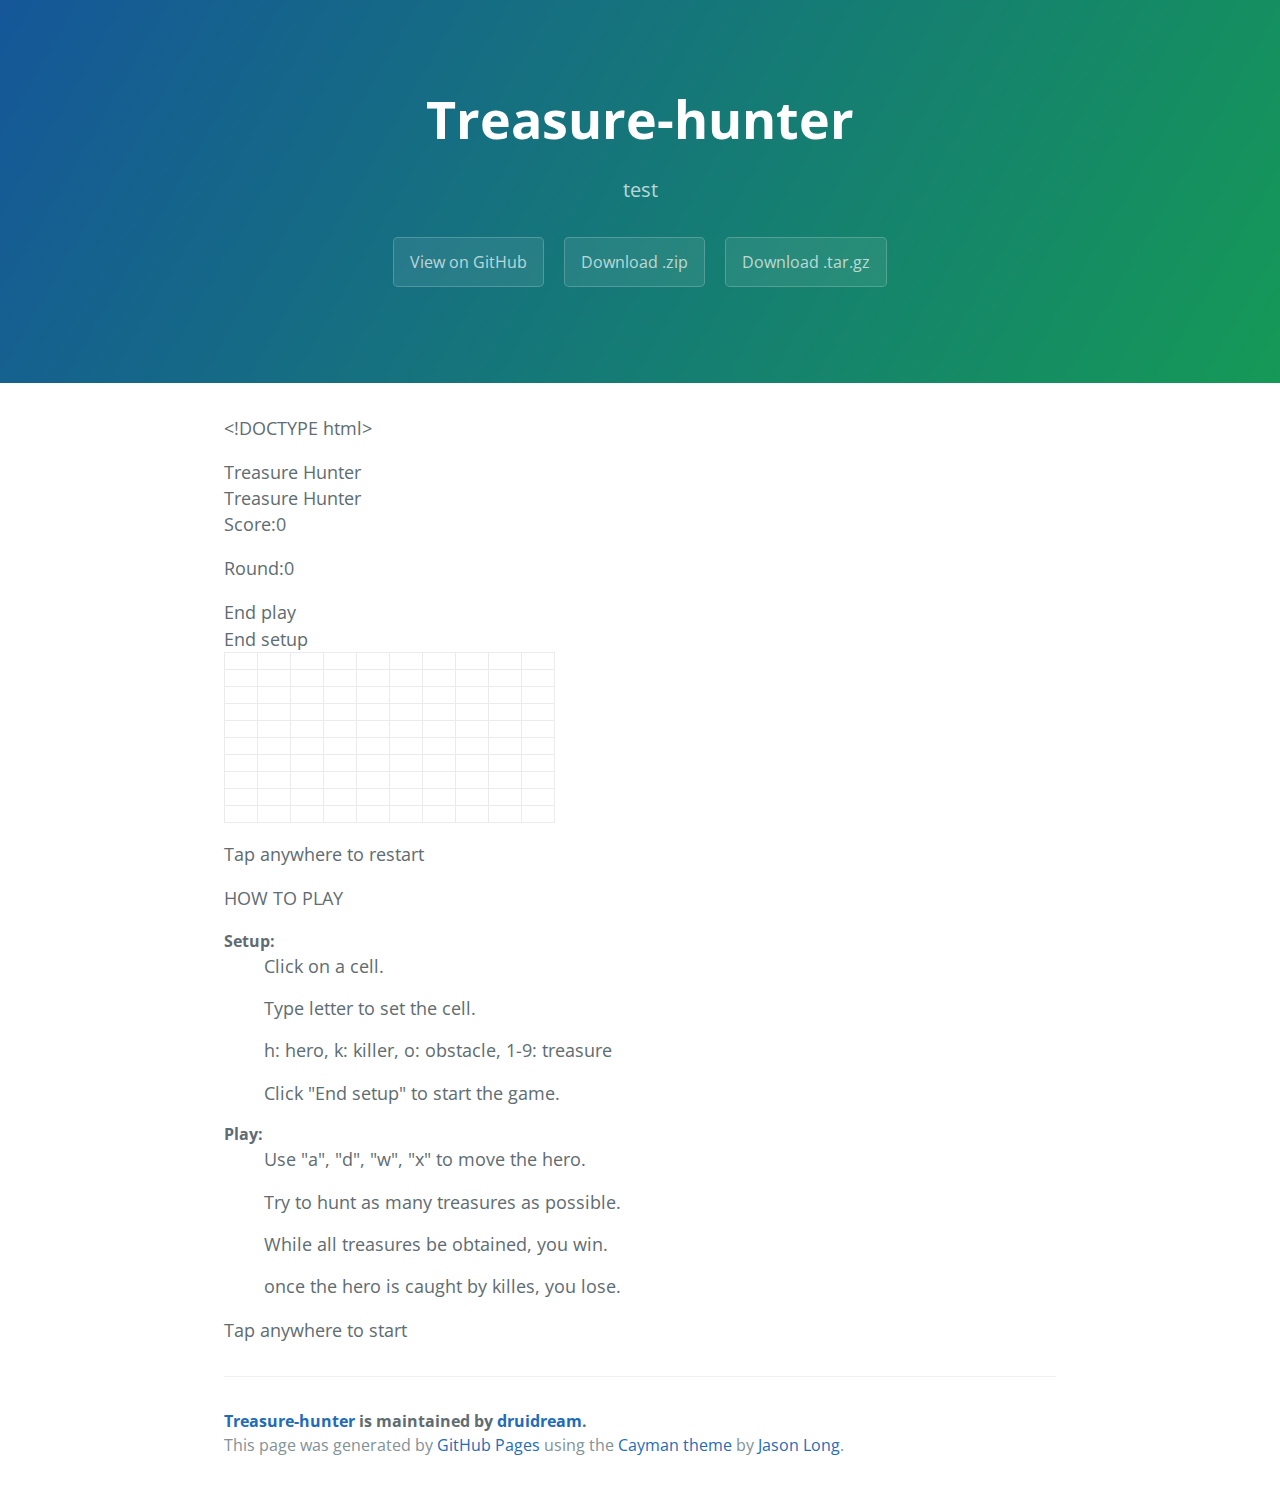
==== commit b3023795: "Create gh-pages branch via GitHub" ====
--- a/index.html
+++ b/index.html
@@ -12,7 +12,7 @@
   <body>
     <section class="page-header">
       <h1 class="project-name">Treasure-hunter</h1>
-      <h2 class="project-tagline"></h2>
+      <h2 class="project-tagline">test</h2>
       <a href="https://github.com/druidream/Treasure-hunter" class="btn">View on GitHub</a>
       <a href="https://github.com/druidream/Treasure-hunter/zipball/master" class="btn">Download .zip</a>
       <a href="https://github.com/druidream/Treasure-hunter/tarball/master" class="btn">Download .tar.gz</a>
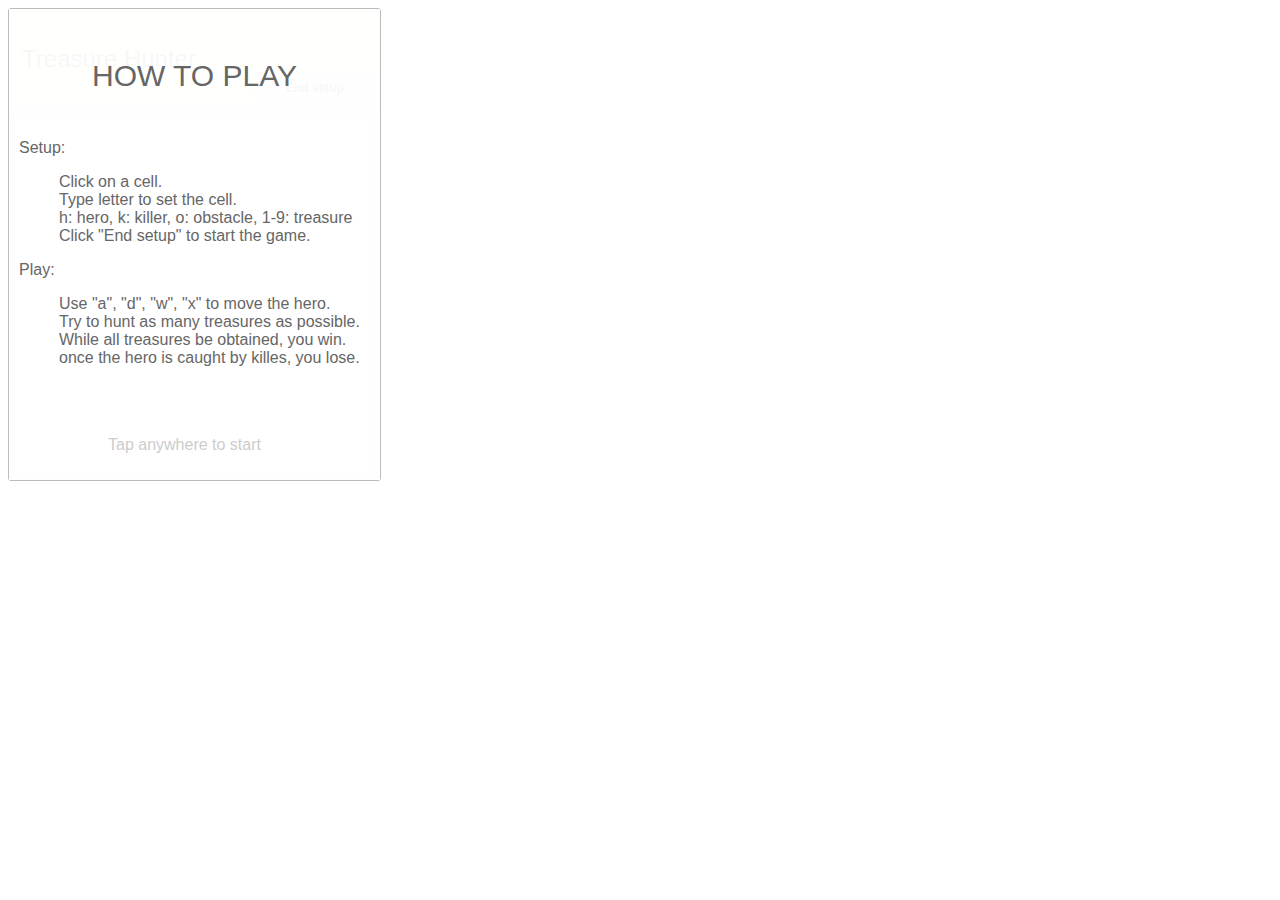
==== commit 3d887b28: "rename index file" ====
--- a/index.html
+++ b/index.html
@@ -1,46 +1,23 @@
 <!DOCTYPE html>
-<html lang="en-us">
-  <head>
-    <meta charset="UTF-8">
-    <title>Treasure-hunter by druidream</title>
-    <meta name="viewport" content="width=device-width, initial-scale=1">
-    <link rel="stylesheet" type="text/css" href="stylesheets/normalize.css" media="screen">
-    <link href='http://fonts.googleapis.com/css?family=Open+Sans:400,700' rel='stylesheet' type='text/css'>
-    <link rel="stylesheet" type="text/css" href="stylesheets/stylesheet.css" media="screen">
-    <link rel="stylesheet" type="text/css" href="stylesheets/github-light.css" media="screen">
-  </head>
-  <body>
-    <section class="page-header">
-      <h1 class="project-name">Treasure-hunter</h1>
-      <h2 class="project-tagline">test</h2>
-      <a href="https://github.com/druidream/Treasure-hunter" class="btn">View on GitHub</a>
-      <a href="https://github.com/druidream/Treasure-hunter/zipball/master" class="btn">Download .zip</a>
-      <a href="https://github.com/druidream/Treasure-hunter/tarball/master" class="btn">Download .tar.gz</a>
-    </section>
-
-    <section class="main-content">
-      <p>&lt;!DOCTYPE html&gt;
-
-</p>
-
-Treasure Hunter
-  
-
-
-  <div id="play-stage-container">
-    <div>
-      <div>Treasure Hunter</div>
-      <div id="play-panel">
-        <div>
-          <p>Score:0
-          </p>
-<p>Round:0
-        </p>
-</div>
-        End play
+<html>
+<head>
+<meta charset="UTF-8">
+<title>Treasure Hunter</title>
+  <link href="style/main.css" rel="stylesheet" type="text/css">
+</head>
+<body>
+  <div id="play-stage-container" class="container">
+    <div class="heading">
+      <div class="game-name">Treasure Hunter</div>
+      <div id="play-panel" class="panel">
+        <div class="score-round-container">
+          <p>Score:<span id="score">0</span>
+          <p>Round:<span id="round">0</span>
+        </div>
+        <button id="end-play" class="control">End play</button>
       </div>
-      <div id="setup-panel">
-        End setup
+      <div id="setup-panel" class="panel">
+        <button id="end-setup" class="control">End setup</button>
       </div>
     </div>
     <div id="stage">
@@ -169,11 +146,11 @@
     </div>
     <div id="end-stage-container">
       <div id="outcome"></div>
-      <p>Tap anywhere to restart</p>
+      <p class="restart">Tap anywhere to restart</p>
     </div>
     <div id="description-container">
       <div id="description">
-        <p>HOW TO PLAY</p>
+        <p class="description-title">HOW TO PLAY</p>
         <dl>
           <dt>Setup:</dt>
           <dd>Click on a cell.</dd>
@@ -186,31 +163,31 @@
           <dd>While all treasures be obtained, you win.</dd>
           <dd>once the hero is caught by killes, you lose.</dd>
       </dl>
-      <p>Tap anywhere to start</p>
+      <p class="description-start">Tap anywhere to start</p>
     </div>
     </div>
   </div>
-  
-  
-  
-  
-  
-  
+  <script src="game_manager.js"></script>
+  <script src="hero.js"></script>
+  <script src="obstacle.js"></script>
+  <script src="killer.js"></script>
+  <script src="treasure.js"></script>
+  <script src="grid.js"></script>
+<script>
+  Array.prototype.removeElement = function(index) {
+    if (index < 0)
+      return this;
+    return this.slice(0, index).concat(this.slice(index + 1, this.length));
+  }
+
+  function $(id) {
+    return document.getElementById(id);
+  }
+
+  var gameManager = new GameManager();
+  gameManager.initGame();
 
 
-
-<p>
-</p>
-
-      <footer class="site-footer">
-        <span class="site-footer-owner"><a href="https://github.com/druidream/Treasure-hunter">Treasure-hunter</a> is maintained by <a href="https://github.com/druidream">druidream</a>.</span>
-
-        <span class="site-footer-credits">This page was generated by <a href="https://pages.github.com">GitHub Pages</a> using the <a href="https://github.com/jasonlong/cayman-theme">Cayman theme</a> by <a href="https://twitter.com/jasonlong">Jason Long</a>.</span>
-      </footer>
-
-    </section>
-
-  
-  </body>
-</html>
-
+</script>
+</body>
+</html>--- a/style/main.css
+++ b/style/main.css
@@ -0,0 +1,211 @@
+@CHARSET "UTF-8";
+
+body {
+	position: relative;
+	text-align: center;
+	font-family: "Arial";
+	color: #333333;
+}
+
+.container {
+	position: absolute;
+	width: 371px;
+	
+	background-color: #e3e3e3;
+	border: 1px solid #bbb;
+	border-radius: 3px;
+	-webkit-box-shadow: inset 0 0 1px 1px #f6f6f6;
+	box-shadow: inset 0 0 1px 1px #f6f6f6;
+	z-index: -100;
+}
+
+#end-stage-container {
+	position: absolute;
+	top: 0;
+	margin: 0 auto;
+	width: 100%;
+	height: 100%;
+	display: none;
+	color: black;
+	
+	background:rgba(128, 128, 128, 0.8) none repeat scroll 0 0 !important;
+}
+
+.restart {
+	position: absolute;
+	bottom: 10px;
+	width: 100%;
+	text-align: center;
+	color: #CCC;
+}
+
+#description-container {
+	position: absolute;
+	top: 0;
+	margin: 0 auto;
+	width: 100%;
+	height: 100%;
+	color: black;
+	text-align: left;
+	
+	background:rgba(255, 255, 255, 0.96) none repeat scroll 0 0 !important;
+}
+
+#description {
+	margin: 50px 10px auto 10px;
+	color: #666;
+	cursor: pointer;
+}
+
+#description .description-title {
+	font-size: 30px;
+	text-align: center;
+}
+
+#description dt {
+	line-height: 50px;
+}
+
+#description .description-start {
+	position: absolute;
+	margin-left: -20px;
+	bottom: 10px;
+	width: 100%;
+	text-align: center;
+	color: #CCC;
+}
+
+.heading {
+	position: relative;
+	height: 100px;
+	background-color: #FFFFDD;
+	border-radius: 3px 3px 0 0;
+}
+
+.game-name {
+	position: relative;
+	float: left;
+	width: 200px;
+	height: 100%;
+	line-height: 100px;
+	font-size: 24px;
+}
+
+.panel {
+	position: relative;
+	float: right;
+	width: 120px;
+	height: 100%;
+	margin-right: 5px;
+}
+
+.score-round-container {
+	margin: 5px auto;
+	background: #eeeeee;
+	border: 1px solid #bbb;
+	border-radius: 3px;
+	-webkit-box-shadow: inset 0 0 1px 1px #f6f6f6;
+	box-shadow: inset 0 0 1px 1px #f6f6f6;
+}
+
+.score-round-container p {
+	margin: 5px;
+}
+
+button.control {
+	position: absolute;
+	bottom: 5px;
+	left: 0;
+	width: 120px;
+	
+	background: #e3e3e3;
+	border: 1px solid #bbb;
+	border-radius: 3px;
+	-webkit-box-shadow: inset 0 0 1px 1px #f6f6f6;
+	box-shadow: inset 0 0 1px 1px #f6f6f6;
+	color: #333;
+	font: bold 12px/1 "helvetica neue", helvetica, arial, sans-serif;
+	padding: 8px 0 9px;
+	text-align: center;
+	text-shadow: 0 1px 0 #fff;
+}
+
+button.control:hover {
+	background: #d9d9d9;
+	-webkit-box-shadow: inset 0 0 1px 1px #eaeaea;
+	box-shadow: inset 0 0 1px 1px #eaeaea;
+	color: #222;
+	cursor: pointer;
+}
+
+button.control:active {
+	background: #d0d0d0;
+	-webkit-box-shadow: inset 0 0 1px 1px #e3e3e3;
+	box-shadow: inset 0 0 1px 1px #e3e3e3;
+	color: #000;
+}
+
+#stage {
+	position: relative;
+	width: 361px;
+	height: 361px;
+	margin: 5px auto 5px auto;
+	background-color: #F9F9F9;
+	z-index: -100;
+}
+
+table {
+	border-collapse: collapse;
+	position: absolute;
+	width: 361px;
+	height: 361px;
+}
+
+td {
+	border: 1px solid #e3e3e3;
+}
+
+td:focus {
+	border: 2px solid #e3e3e3;
+}
+
+#outcome {
+	margin-top: 200px;
+	font-size: 48px;
+}
+
+.cell {
+	position: absolute;
+	line-height: 36px;
+	width: 35px;
+	height: 35px;
+}
+
+.hero {
+	/* background-color: #CCFFCC; */
+	background-image: url(../images/hero.png);
+	background-size: contain;
+	border: 0px;
+	z-index: -20;
+}
+
+.killer {
+	/* background-color: #FFCCCC; */
+	background-image: url(../images/killer.png);
+	background-size: contain;
+	z-index: -10;
+}
+
+.treasure {
+	/* background-color: #FFFFCC; */
+	background-image: url(../images/treasure.png);
+	background-size: contain;
+	z-index: -30;
+}
+
+.obstacle {
+	/* background-color: #CCCCCC; */
+	background-image: url(../images/obstacle.png);
+	background-size: contain;
+	z-index: -10;
+}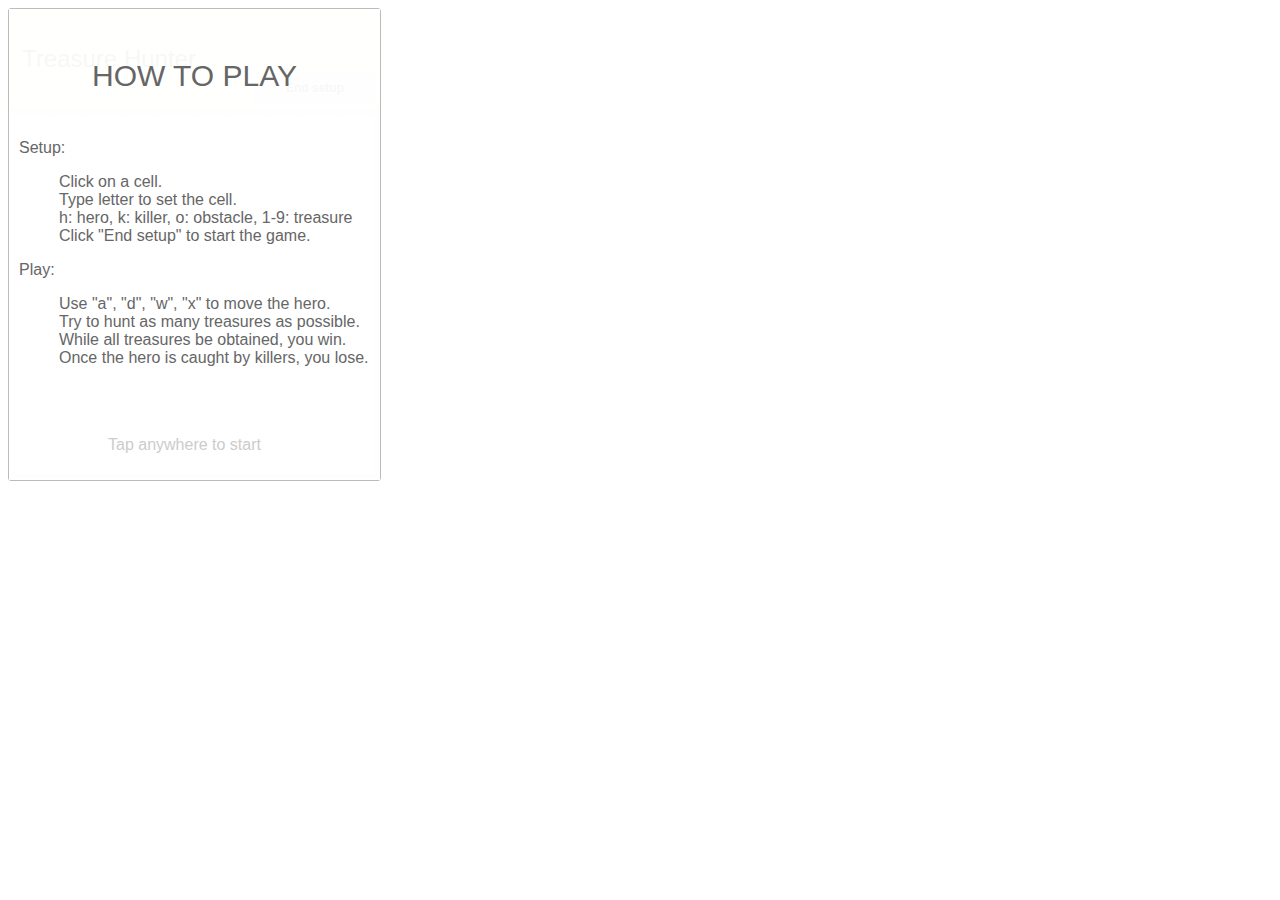
==== commit 2a0c94f0: "stage align center" ====
--- a/index.html
+++ b/index.html
@@ -6,7 +6,8 @@
   <link href="style/main.css" rel="stylesheet" type="text/css">
 </head>
 <body>
-  <div id="play-stage-container" class="container">
+<div class="container">
+  <div id="play-stage-container" class="game-container">
     <div class="heading">
       <div class="game-name">Treasure Hunter</div>
       <div id="play-panel" class="panel">
@@ -161,12 +162,13 @@
           <dd>Use "a", "d", "w", "x" to move the hero.</dd>
           <dd>Try to hunt as many treasures as possible.</dd>
           <dd>While all treasures be obtained, you win.</dd>
-          <dd>once the hero is caught by killes, you lose.</dd>
+          <dd>Once the hero is caught by killers, you lose.</dd>
       </dl>
       <p class="description-start">Tap anywhere to start</p>
     </div>
     </div>
   </div>
+</div>
   <script src="game_manager.js"></script>
   <script src="hero.js"></script>
   <script src="obstacle.js"></script>
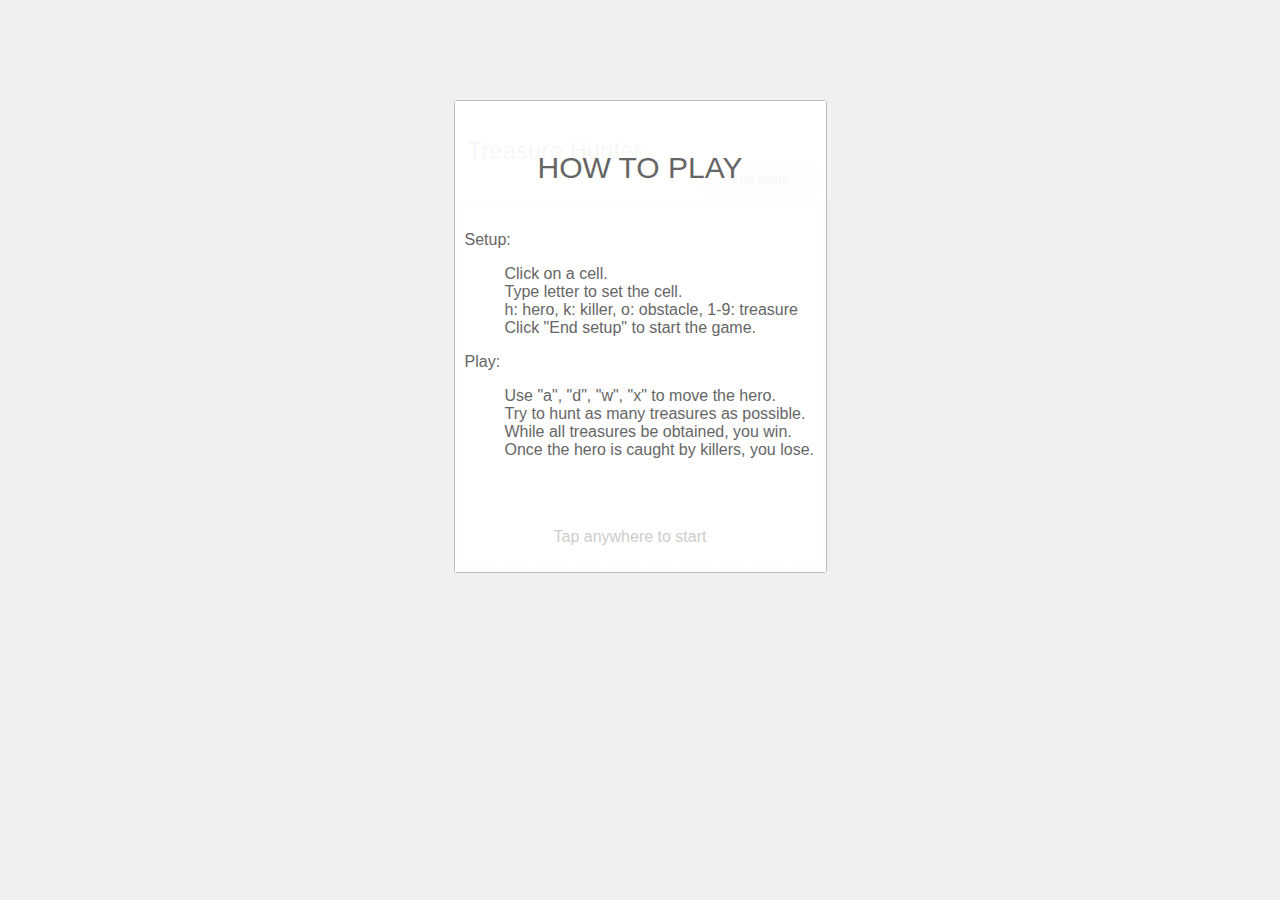
==== commit 10216e1a: "add a-star path finding algorithm" ====
--- a/index.html
+++ b/index.html
@@ -169,6 +169,7 @@
     </div>
   </div>
 </div>
+  <script src="AstarPathFinding.js"></script>
   <script src="game_manager.js"></script>
   <script src="hero.js"></script>
   <script src="obstacle.js"></script>
@@ -176,12 +177,6 @@
   <script src="treasure.js"></script>
   <script src="grid.js"></script>
 <script>
-  Array.prototype.removeElement = function(index) {
-    if (index < 0)
-      return this;
-    return this.slice(0, index).concat(this.slice(index + 1, this.length));
-  }
-
   function $(id) {
     return document.getElementById(id);
   }
--- a/style/main.css
+++ b/style/main.css
@@ -5,9 +5,15 @@
 	text-align: center;
 	font-family: "Arial";
 	color: #333333;
+	background-color: #F0F0F0;
 }
 
 .container {
+	margin: 100px auto;
+    width: 373px;
+}
+
+.game-container {
 	position: absolute;
 	width: 371px;
 	
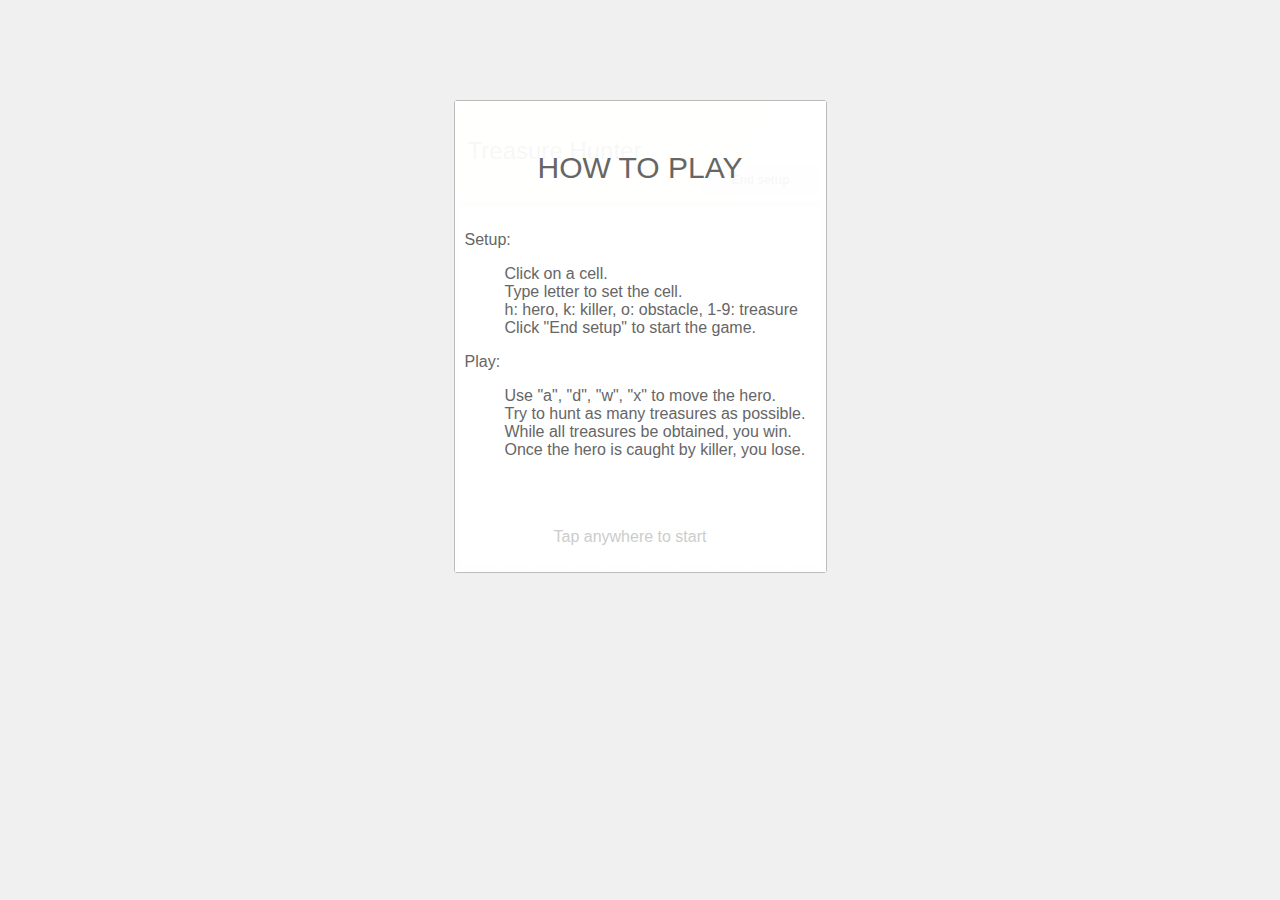
==== commit 9b98e3bf: "add meta" ====
--- a/index.html
+++ b/index.html
@@ -2,6 +2,7 @@
 <html>
 <head>
 <meta charset="UTF-8">
+<meta name="viewport" content="width=device-width,initial-scale=1.0, minimum-scale=1.0, maximum-scale=1.0, user-scalable=no"/>
 <title>Treasure Hunter</title>
   <link href="style/main.css" rel="stylesheet" type="text/css">
 </head>
@@ -162,7 +163,7 @@
           <dd>Use "a", "d", "w", "x" to move the hero.</dd>
           <dd>Try to hunt as many treasures as possible.</dd>
           <dd>While all treasures be obtained, you win.</dd>
-          <dd>Once the hero is caught by killers, you lose.</dd>
+          <dd>Once the hero is caught by killer, you lose.</dd>
       </dl>
       <p class="description-start">Tap anywhere to start</p>
     </div>
@@ -187,4 +188,4 @@
 
 </script>
 </body>
-</html>+</html>
--- a/style/main.css
+++ b/style/main.css
@@ -84,8 +84,9 @@
 .heading {
 	position: relative;
 	height: 100px;
-	background-color: #FFFFDD;
+	/*background-color: #FFFFDD;*/
 	border-radius: 3px 3px 0 0;
+	background: -webkit-gradient(linear, 50% 50%, 90% 90%, from(#FFFFDD), to(#FFFFEE));
 }
 
 .game-name {
